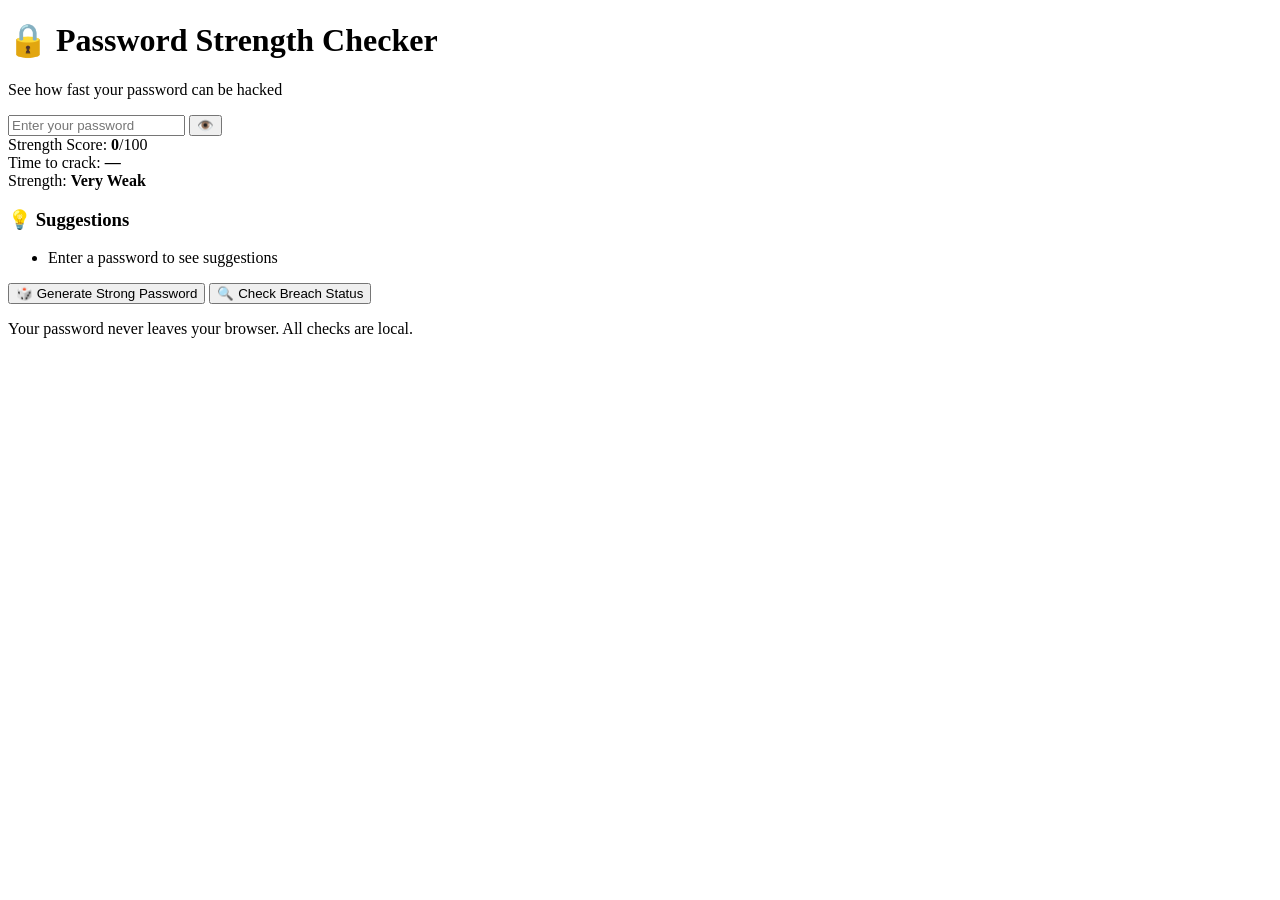
==== index.html @ 1ed823b9 "Create index.html" ====
<!DOCTYPE html>
<html lang="en">
<head>
    <meta charset="UTF-8">
    <meta name="viewport" content="width=device-width, initial-scale=1.0">
    <title>Password Strength Checker | Secure Your Accounts</title>
    <meta name="description" content="Check your password strength in real-time. See how fast it can be hacked, get breach alerts, and generate secure passwords.">
    <link rel="stylesheet" href="style.css">
</head>
<body>
    <div class="container">
        <h1>🔒 Password Strength Checker</h1>
        <p class="subtitle">See how fast your password can be hacked</p>

        <div class="input-group">
            <input type="password" id="password" placeholder="Enter your password" autocomplete="off">
            <button id="togglePassword" class="toggle-btn">👁️</button>
        </div>

        <div class="strength-meter">
            <div class="strength-bar" id="strengthBar"></div>
        </div>

        <div class="results">
            <div class="score">
                <span>Strength Score:</span>
                <strong id="scoreValue">0</strong><span>/100</span>
            </div>
            <div class="crack-time">
                <span>Time to crack:</span>
                <strong id="crackTime">—</strong>
            </div>
            <div class="strength-label">
                <span>Strength:</span>
                <strong id="strengthLabel">Very Weak</strong>
            </div>
        </div>

        <div class="suggestions" id="suggestions">
            <h3>💡 Suggestions</h3>
            <ul id="suggestionsList">
                <li>Enter a password to see suggestions</li>
            </ul>
        </div>

        <div class="actions">
            <button id="generateBtn" class="btn">🎲 Generate Strong Password</button>
            <button id="breachCheckBtn" class="btn secondary">🔍 Check Breach Status</button>
        </div>

        <div id="breachResult" class="breach-result"></div>

        <footer>
            <p>Your password never leaves your browser. All checks are local.</p>
        </footer>
    </div>

    <script src="script.js"></script>
</body>
</html>
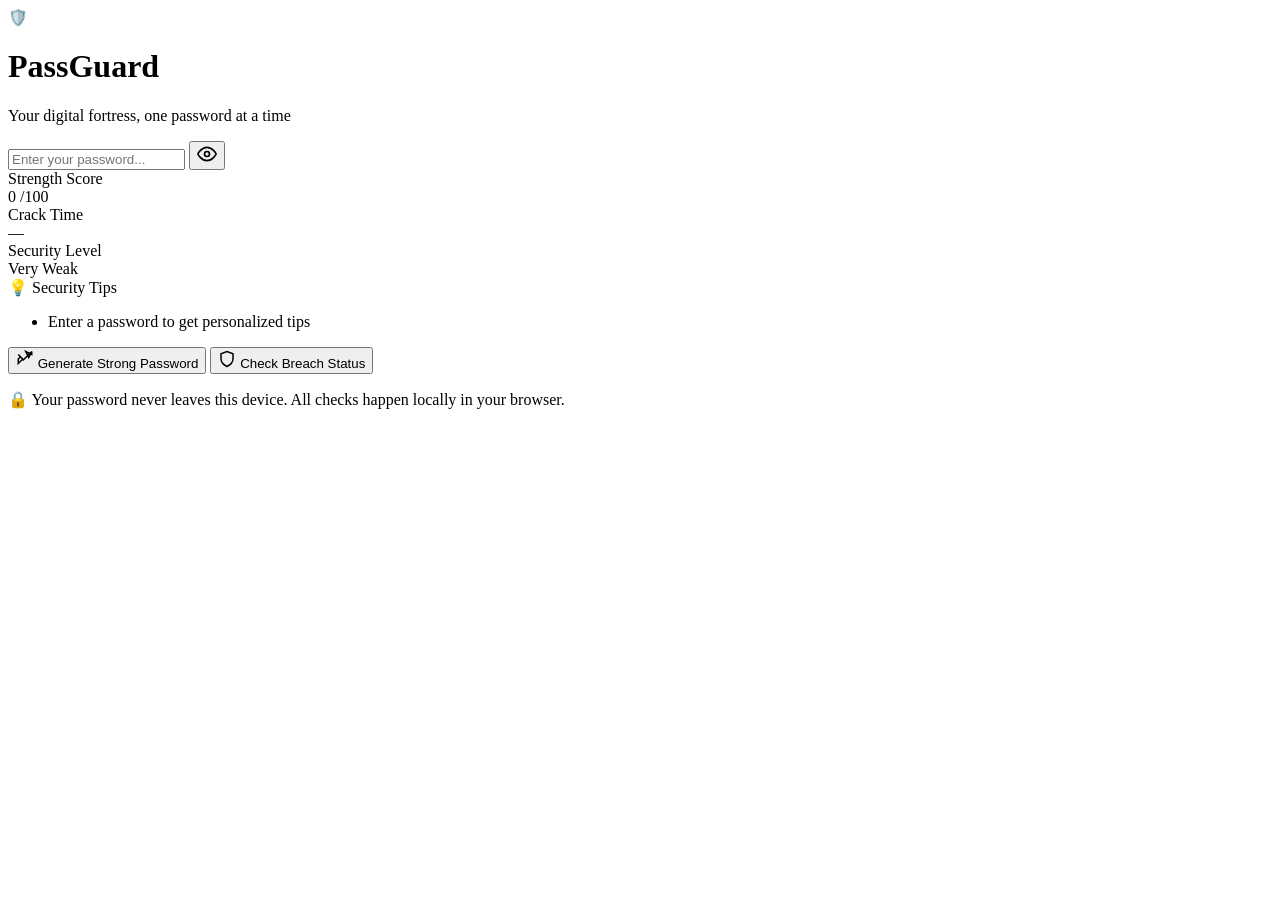
==== commit b24e1abe: "Update index.html" ====
--- a/index.html
+++ b/index.html
@@ -3,55 +3,87 @@
 <head>
     <meta charset="UTF-8">
     <meta name="viewport" content="width=device-width, initial-scale=1.0">
-    <title>Password Strength Checker | Secure Your Accounts</title>
+    <title>PassGuard | Password Strength Checker</title>
     <meta name="description" content="Check your password strength in real-time. See how fast it can be hacked, get breach alerts, and generate secure passwords.">
+    <link rel="preconnect" href="https://fonts.googleapis.com">
+    <link rel="preconnect" href="https://fonts.gstatic.com" crossorigin>
+    <link href="https://fonts.googleapis.com/css2?family=Inter:opsz,wght@14..32,300;14..32,400;14..32,500;14..32,600;14..32,700&display=swap" rel="stylesheet">
     <link rel="stylesheet" href="style.css">
 </head>
 <body>
     <div class="container">
-        <h1>🔒 Password Strength Checker</h1>
-        <p class="subtitle">See how fast your password can be hacked</p>
-
-        <div class="input-group">
-            <input type="password" id="password" placeholder="Enter your password" autocomplete="off">
-            <button id="togglePassword" class="toggle-btn">👁️</button>
+        <div class="glow"></div>
+        
+        <div class="header">
+            <div class="shield-icon">🛡️</div>
+            <h1>PassGuard</h1>
+            <p class="tagline">Your digital fortress, one password at a time</p>
         </div>
 
-        <div class="strength-meter">
-            <div class="strength-bar" id="strengthBar"></div>
+        <div class="input-wrapper">
+            <div class="input-group">
+                <input type="password" id="password" placeholder="Enter your password..." autocomplete="off">
+                <button id="togglePassword" class="toggle-btn">
+                    <svg width="20" height="20" viewBox="0 0 24 24" fill="none" stroke="currentColor" stroke-width="2">
+                        <path d="M1 12s4-8 11-8 11 8 11 8-4 8-11 8-11-8-11-8z"></path>
+                        <circle cx="12" cy="12" r="3"></circle>
+                    </svg>
+                </button>
+            </div>
         </div>
 
-        <div class="results">
-            <div class="score">
-                <span>Strength Score:</span>
-                <strong id="scoreValue">0</strong><span>/100</span>
+        <div class="strength-section">
+            <div class="strength-meter">
+                <div class="strength-bar" id="strengthBar"></div>
             </div>
-            <div class="crack-time">
-                <span>Time to crack:</span>
-                <strong id="crackTime">—</strong>
-            </div>
-            <div class="strength-label">
-                <span>Strength:</span>
-                <strong id="strengthLabel">Very Weak</strong>
+            
+            <div class="stats-grid">
+                <div class="stat-card">
+                    <span class="stat-label">Strength Score</span>
+                    <div class="stat-value">
+                        <span id="scoreValue">0</span>
+                        <span class="stat-unit">/100</span>
+                    </div>
+                </div>
+                <div class="stat-card">
+                    <span class="stat-label">Crack Time</span>
+                    <div class="stat-value" id="crackTime">—</div>
+                </div>
+                <div class="stat-card">
+                    <span class="stat-label">Security Level</span>
+                    <div class="stat-value" id="strengthLabel">Very Weak</div>
+                </div>
             </div>
         </div>
 
         <div class="suggestions" id="suggestions">
-            <h3>💡 Suggestions</h3>
+            <div class="suggestions-header">
+                <span>💡 Security Tips</span>
+            </div>
             <ul id="suggestionsList">
-                <li>Enter a password to see suggestions</li>
+                <li>Enter a password to get personalized tips</li>
             </ul>
         </div>
 
-        <div class="actions">
-            <button id="generateBtn" class="btn">🎲 Generate Strong Password</button>
-            <button id="breachCheckBtn" class="btn secondary">🔍 Check Breach Status</button>
+        <div class="action-buttons">
+            <button id="generateBtn" class="btn btn-primary">
+                <svg width="18" height="18" viewBox="0 0 24 24" fill="none" stroke="currentColor" stroke-width="2">
+                    <path d="M21 2L9 14M21 2l-4 8-4-8 8 4zM3 12l3-3-3-3 6 6-6 6z"/>
+                </svg>
+                Generate Strong Password
+            </button>
+            <button id="breachCheckBtn" class="btn btn-secondary">
+                <svg width="18" height="18" viewBox="0 0 24 24" fill="none" stroke="currentColor" stroke-width="2">
+                    <path d="M12 22s8-4 8-10V5l-8-3-8 3v7c0 6 8 10 8 10z"/>
+                </svg>
+                Check Breach Status
+            </button>
         </div>
 
         <div id="breachResult" class="breach-result"></div>
 
         <footer>
-            <p>Your password never leaves your browser. All checks are local.</p>
+            <p>🔒 Your password never leaves this device. All checks happen locally in your browser.</p>
         </footer>
     </div>
 
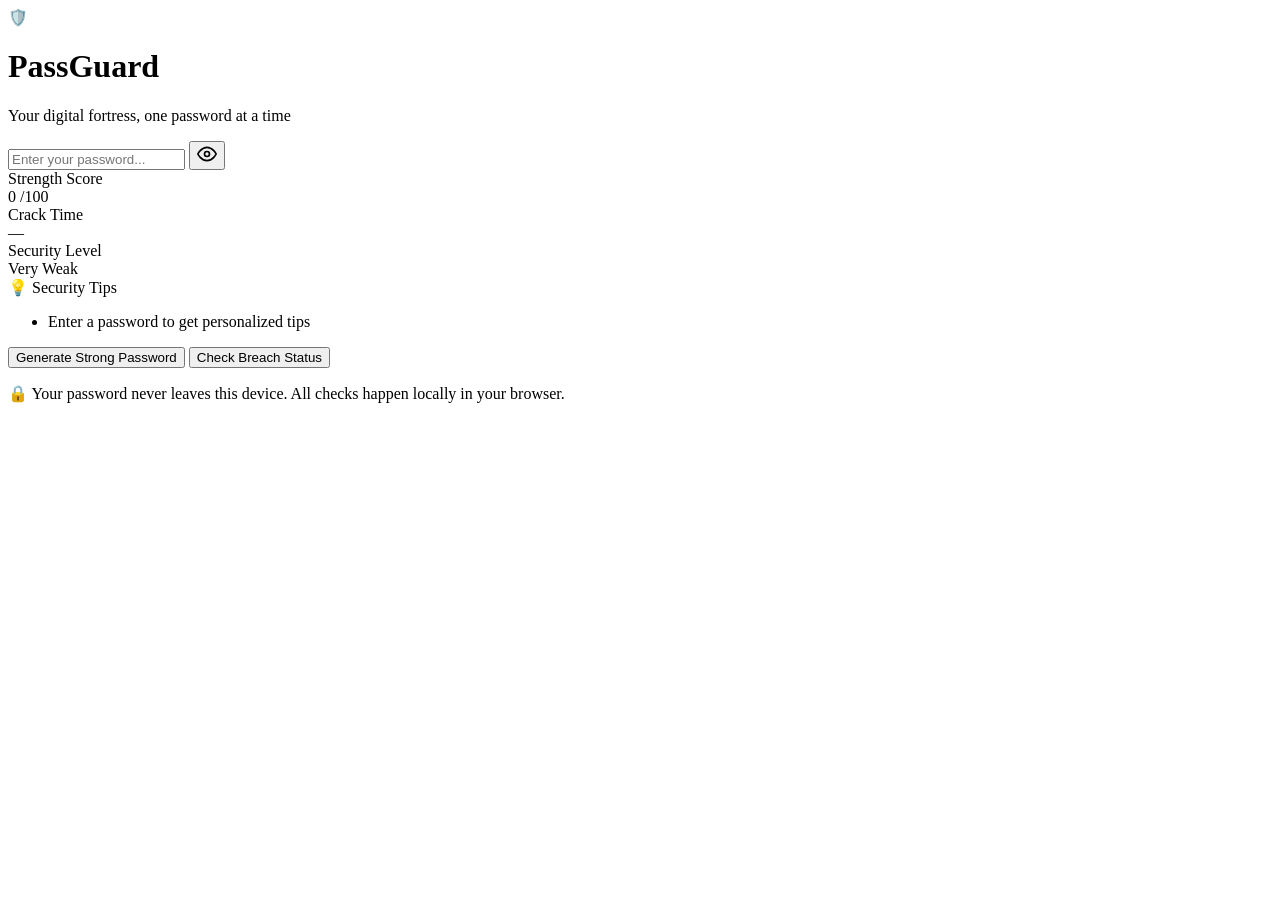
==== commit 3a2b015f: "index.html Removed unused preconnect links and SVG icons from buttons." ====
--- a/index.html
+++ b/index.html
@@ -5,8 +5,6 @@
     <meta name="viewport" content="width=device-width, initial-scale=1.0">
     <title>PassGuard | Password Strength Checker</title>
     <meta name="description" content="Check your password strength in real-time. See how fast it can be hacked, get breach alerts, and generate secure passwords.">
-    <link rel="preconnect" href="https://fonts.googleapis.com">
-    <link rel="preconnect" href="https://fonts.gstatic.com" crossorigin>
     <link href="https://fonts.googleapis.com/css2?family=Inter:opsz,wght@14..32,300;14..32,400;14..32,500;14..32,600;14..32,700&display=swap" rel="stylesheet">
     <link rel="stylesheet" href="style.css">
 </head>
@@ -67,15 +65,9 @@
 
         <div class="action-buttons">
             <button id="generateBtn" class="btn btn-primary">
-                <svg width="18" height="18" viewBox="0 0 24 24" fill="none" stroke="currentColor" stroke-width="2">
-                    <path d="M21 2L9 14M21 2l-4 8-4-8 8 4zM3 12l3-3-3-3 6 6-6 6z"/>
-                </svg>
                 Generate Strong Password
             </button>
             <button id="breachCheckBtn" class="btn btn-secondary">
-                <svg width="18" height="18" viewBox="0 0 24 24" fill="none" stroke="currentColor" stroke-width="2">
-                    <path d="M12 22s8-4 8-10V5l-8-3-8 3v7c0 6 8 10 8 10z"/>
-                </svg>
                 Check Breach Status
             </button>
         </div>
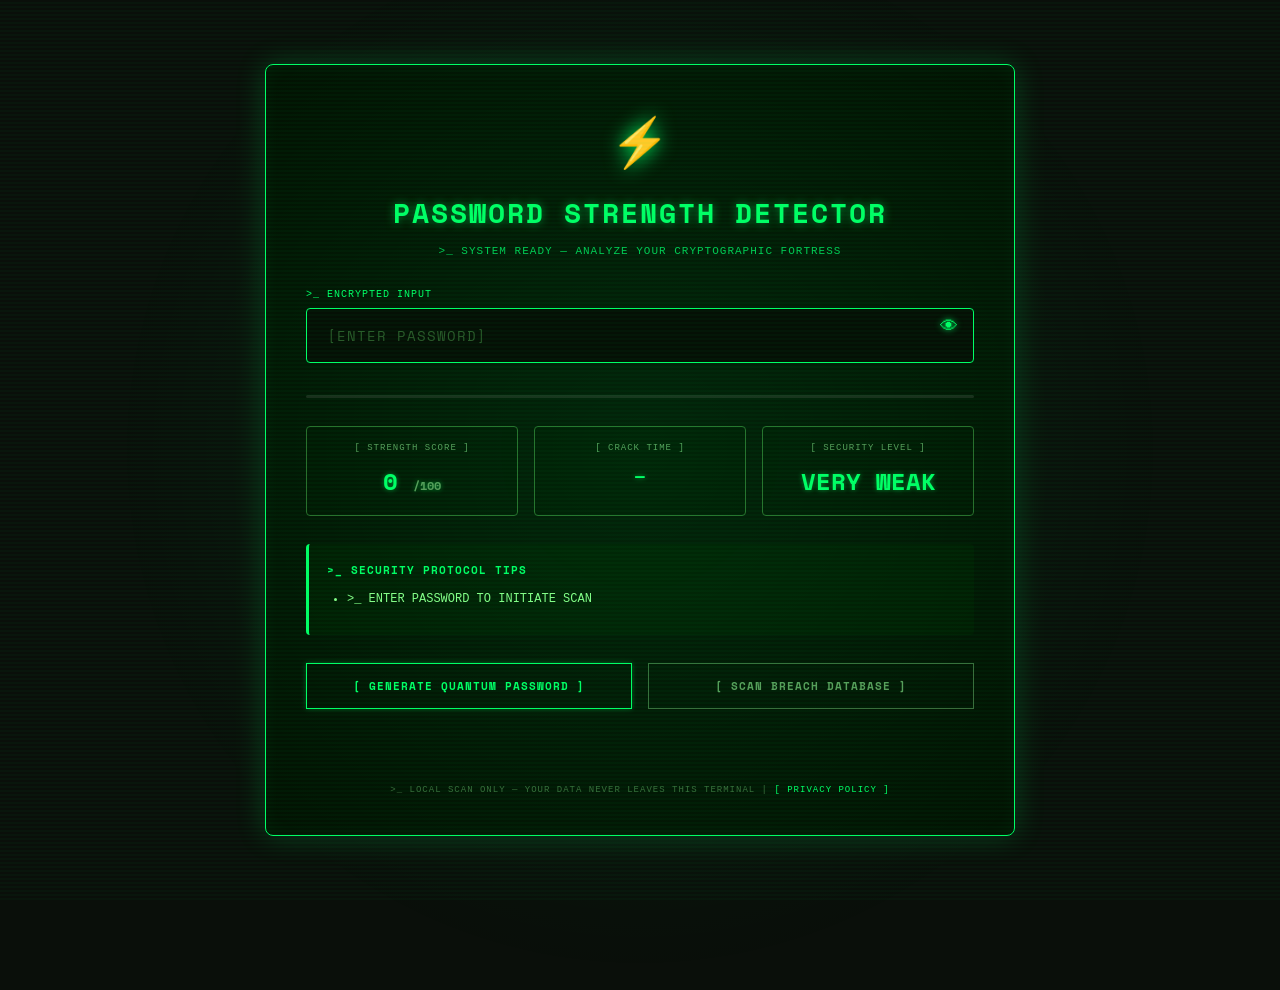
==== commit b2704a08: "Enhance SEO and social media meta tags in index.html Updated title and SEO meta tags for better visi" ====
--- a/index.html
+++ b/index.html
@@ -3,29 +3,48 @@
 <head>
     <meta charset="UTF-8">
     <meta name="viewport" content="width=device-width, initial-scale=1.0">
-    <title>PassGuard | Password Strength Checker</title>
-    <meta name="description" content="Check your password strength in real-time. See how fast it can be hacked, get breach alerts, and generate secure passwords.">
-    <link href="https://fonts.googleapis.com/css2?family=Inter:opsz,wght@14..32,300;14..32,400;14..32,500;14..32,600;14..32,700&display=swap" rel="stylesheet">
+    <title>Password Strength Detector | Free Security Tool | Check If Your Password Can Be Hacked</title>
+    
+    <!-- SEO Meta Tags -->
+    <meta name="description" content="Check your password strength instantly. See how fast your password can be hacked — from seconds to centuries. Free, private, and secure. No data ever leaves your browser.">
+    <meta name="keywords" content="password strength checker, password tester, security tool, password generator, check password strength, how secure is my password, cyber security tool, password analyzer, breach checker">
+    <meta name="author" content="PassGuard">
+    <meta name="robots" content="index, follow">
+    <link rel="canonical" href="https://j71-procoder.github.io/Password-Strength-Detector/">
+    
+    <!-- Open Graph (for Facebook, LinkedIn, etc.) -->
+    <meta property="og:title" content="Password Strength Detector | Free Security Tool">
+    <meta property="og:description" content="Check if your password can be hacked in seconds. Free, private, and secure. Get your password strength score and crack time instantly.">
+    <meta property="og:url" content="https://j71-procoder.github.io/Password-Strength-Detector/">
+    <meta property="og:type" content="website">
+    <meta property="og:site_name" content="PassGuard">
+    
+    <!-- Twitter Card -->
+    <meta name="twitter:card" content="summary_large_image">
+    <meta name="twitter:title" content="Password Strength Detector | Free Security Tool">
+    <meta name="twitter:description" content="Check if your password can be hacked. Free password security tool. Get instant strength score and crack time.">
+    
+    <!-- Fonts & Styles -->
+    <link href="https://fonts.googleapis.com/css2?family=Space+Mono:wght@400;700&display=swap" rel="stylesheet">
     <link rel="stylesheet" href="style.css">
 </head>
 <body>
+    <div class="scan-line"></div>
     <div class="container">
-        <div class="glow"></div>
+        <div class="glow-effect"></div>
         
         <div class="header">
-            <div class="shield-icon">🛡️</div>
-            <h1>PassGuard</h1>
-            <p class="tagline">Your digital fortress, one password at a time</p>
+            <div class="shield-icon">⚡</div>
+            <h1>PASSWORD STRENGTH <span class="glitch">DETECTOR</span></h1>
+            <p class="tagline">>_ SYSTEM READY — ANALYZE YOUR CRYPTOGRAPHIC FORTRESS</p>
         </div>
 
         <div class="input-wrapper">
             <div class="input-group">
-                <input type="password" id="password" placeholder="Enter your password..." autocomplete="off">
+                <label class="input-label">>_ ENCRYPTED INPUT</label>
+                <input type="password" id="password" placeholder="[ENTER PASSWORD]" autocomplete="off">
                 <button id="togglePassword" class="toggle-btn">
-                    <svg width="20" height="20" viewBox="0 0 24 24" fill="none" stroke="currentColor" stroke-width="2">
-                        <path d="M1 12s4-8 11-8 11 8 11 8-4 8-11 8-11-8-11-8z"></path>
-                        <circle cx="12" cy="12" r="3"></circle>
-                    </svg>
+                    <span>👁</span>
                 </button>
             </div>
         </div>
@@ -37,45 +56,45 @@
             
             <div class="stats-grid">
                 <div class="stat-card">
-                    <span class="stat-label">Strength Score</span>
+                    <span class="stat-label">[ STRENGTH SCORE ]</span>
                     <div class="stat-value">
                         <span id="scoreValue">0</span>
                         <span class="stat-unit">/100</span>
                     </div>
                 </div>
                 <div class="stat-card">
-                    <span class="stat-label">Crack Time</span>
+                    <span class="stat-label">[ CRACK TIME ]</span>
                     <div class="stat-value" id="crackTime">—</div>
                 </div>
                 <div class="stat-card">
-                    <span class="stat-label">Security Level</span>
-                    <div class="stat-value" id="strengthLabel">Very Weak</div>
+                    <span class="stat-label">[ SECURITY LEVEL ]</span>
+                    <div class="stat-value" id="strengthLabel">VERY WEAK</div>
                 </div>
             </div>
         </div>
 
         <div class="suggestions" id="suggestions">
             <div class="suggestions-header">
-                <span>💡 Security Tips</span>
+                <span>>_ SECURITY PROTOCOL TIPS</span>
             </div>
             <ul id="suggestionsList">
-                <li>Enter a password to get personalized tips</li>
+                <li>>_ ENTER PASSWORD TO INITIATE SCAN</li>
             </ul>
         </div>
 
         <div class="action-buttons">
             <button id="generateBtn" class="btn btn-primary">
-                Generate Strong Password
+                [ GENERATE QUANTUM PASSWORD ]
             </button>
             <button id="breachCheckBtn" class="btn btn-secondary">
-                Check Breach Status
+                [ SCAN BREACH DATABASE ]
             </button>
         </div>
 
         <div id="breachResult" class="breach-result"></div>
 
         <footer>
-            <p>🔒 Your password never leaves this device. All checks happen locally in your browser.</p>
+            <p>>_ LOCAL SCAN ONLY — YOUR DATA NEVER LEAVES THIS TERMINAL | <a href="privacy.html" style="color: #00ff66; text-decoration: none;">[ PRIVACY POLICY ]</a></p>
         </footer>
     </div>
 
--- a/style.css
+++ b/style.css
@@ -0,0 +1,357 @@
+* {
+    margin: 0;
+    padding: 0;
+    box-sizing: border-box;
+}
+
+body {
+    font-family: 'Space Mono', monospace;
+    background: #0a0f0a;
+    min-height: 100vh;
+    display: flex;
+    justify-content: center;
+    align-items: center;
+    padding: 20px;
+    position: relative;
+    overflow-x: hidden;
+}
+
+/* Futuristic scan line animation */
+.scan-line {
+    position: fixed;
+    top: 0;
+    left: 0;
+    width: 100%;
+    height: 100%;
+    background: linear-gradient(to bottom, transparent 50%, rgba(0, 255, 100, 0.03) 50%);
+    background-size: 100% 4px;
+    pointer-events: none;
+    z-index: 100;
+    animation: scan 8s linear infinite;
+}
+
+@keyframes scan {
+    0% { transform: translateY(-100%); }
+    100% { transform: translateY(100%); }
+}
+
+.container {
+    position: relative;
+    max-width: 750px;
+    width: 100%;
+    background: rgba(0, 20, 0, 0.75);
+    backdrop-filter: blur(12px);
+    border-radius: 8px;
+    padding: 40px;
+    border: 1px solid #00ff66;
+    box-shadow: 0 0 30px rgba(0, 255, 100, 0.2), inset 0 0 20px rgba(0, 255, 100, 0.05);
+    z-index: 1;
+}
+
+.glow-effect {
+    position: absolute;
+    top: -20%;
+    left: -20%;
+    width: 140%;
+    height: 140%;
+    background: radial-gradient(circle, rgba(0, 255, 100, 0.08) 0%, transparent 70%);
+    pointer-events: none;
+    z-index: 0;
+}
+
+.header {
+    text-align: center;
+    margin-bottom: 32px;
+    position: relative;
+    z-index: 1;
+}
+
+.shield-icon {
+    font-size: 48px;
+    margin-bottom: 16px;
+    display: inline-block;
+    filter: drop-shadow(0 0 10px #00ff66);
+    animation: pulse 2s ease-in-out infinite;
+}
+
+@keyframes pulse {
+    0%, 100% { opacity: 0.7; text-shadow: 0 0 5px #00ff66; }
+    50% { opacity: 1; text-shadow: 0 0 20px #00ff66; }
+}
+
+h1 {
+    font-size: 28px;
+    font-weight: 700;
+    letter-spacing: 2px;
+    color: #00ff66;
+    text-shadow: 0 0 10px rgba(0, 255, 100, 0.5);
+    margin-bottom: 12px;
+}
+
+.glitch {
+    animation: glitch 1s infinite;
+}
+
+@keyframes glitch {
+    0%, 100% { text-shadow: 2px 0 0 #00ff66, -2px 0 0 #00aa44; }
+    50% { text-shadow: -2px 0 0 #00ff66, 2px 0 0 #00aa44; }
+}
+
+.tagline {
+    color: #00cc55;
+    font-size: 11px;
+    letter-spacing: 1px;
+    font-family: monospace;
+}
+
+.input-wrapper {
+    margin-bottom: 32px;
+    position: relative;
+    z-index: 1;
+}
+
+.input-label {
+    display: block;
+    font-size: 10px;
+    color: #00ff66;
+    letter-spacing: 1px;
+    margin-bottom: 8px;
+    font-family: monospace;
+}
+
+.input-group {
+    position: relative;
+}
+
+#password {
+    width: 100%;
+    padding: 16px 52px 16px 20px;
+    font-size: 14px;
+    font-family: 'Space Mono', monospace;
+    background: #051005;
+    border: 1px solid #00ff66;
+    border-radius: 4px;
+    outline: none;
+    color: #00ff66;
+    transition: all 0.2s ease;
+    letter-spacing: 1px;
+}
+
+#password:focus {
+    border-color: #00ff66;
+    box-shadow: 0 0 15px rgba(0, 255, 100, 0.3);
+    background: #0a150a;
+}
+
+#password::placeholder {
+    color: #2a5a2a;
+}
+
+.toggle-btn {
+    position: absolute;
+    right: 16px;
+    top: 50%;
+    transform: translateY(-50%);
+    background: none;
+    border: none;
+    cursor: pointer;
+    color: #00ff66;
+    font-size: 18px;
+    filter: drop-shadow(0 0 3px #00ff66);
+}
+
+.strength-meter {
+    height: 3px;
+    background: #1a2a1a;
+    border-radius: 2px;
+    overflow: hidden;
+    margin-bottom: 28px;
+}
+
+.strength-bar {
+    height: 100%;
+    width: 0%;
+    transition: width 0.3s ease, background 0.2s;
+    box-shadow: 0 0 5px currentColor;
+}
+
+.stats-grid {
+    display: grid;
+    grid-template-columns: repeat(3, 1fr);
+    gap: 16px;
+    margin-bottom: 28px;
+}
+
+.stat-card {
+    background: rgba(0, 20, 0, 0.6);
+    border-radius: 4px;
+    padding: 16px 12px;
+    text-align: center;
+    border: 1px solid #2a6a2a;
+    transition: all 0.2s;
+}
+
+.stat-card:hover {
+    border-color: #00ff66;
+    box-shadow: 0 0 10px rgba(0, 255, 100, 0.2);
+}
+
+.stat-label {
+    font-size: 9px;
+    font-weight: 400;
+    letter-spacing: 1px;
+    color: #5a9a5a;
+    display: block;
+    margin-bottom: 10px;
+    font-family: monospace;
+}
+
+.stat-value {
+    font-size: 24px;
+    font-weight: 700;
+    color: #00ff66;
+    text-shadow: 0 0 5px rgba(0, 255, 100, 0.5);
+}
+
+.stat-unit {
+    font-size: 12px;
+    color: #5a9a5a;
+}
+
+#crackTime {
+    font-size: 16px;
+}
+
+.suggestions {
+    background: rgba(0, 30, 0, 0.6);
+    border-left: 3px solid #00ff66;
+    border-radius: 4px;
+    padding: 18px;
+    margin-bottom: 28px;
+}
+
+.suggestions-header {
+    font-size: 11px;
+    font-weight: 600;
+    color: #00ff66;
+    margin-bottom: 12px;
+    letter-spacing: 1px;
+}
+
+.suggestions ul {
+    margin-left: 20px;
+    color: #8aff8a;
+    font-size: 12px;
+    line-height: 1.6;
+}
+
+.suggestions li {
+    margin-bottom: 8px;
+    font-family: monospace;
+}
+
+.action-buttons {
+    display: flex;
+    gap: 16px;
+    margin-bottom: 20px;
+    flex-wrap: wrap;
+}
+
+.btn {
+    flex: 1;
+    padding: 14px 20px;
+    font-family: 'Space Mono', monospace;
+    font-weight: 600;
+    font-size: 11px;
+    letter-spacing: 1px;
+    border: none;
+    cursor: pointer;
+    transition: all 0.2s ease;
+    text-transform: uppercase;
+}
+
+.btn-primary {
+    background: transparent;
+    color: #00ff66;
+    border: 1px solid #00ff66;
+    box-shadow: 0 0 5px rgba(0, 255, 100, 0.3);
+}
+
+.btn-primary:hover {
+    background: rgba(0, 255, 100, 0.1);
+    box-shadow: 0 0 15px rgba(0, 255, 100, 0.5);
+    transform: translateY(-2px);
+}
+
+.btn-secondary {
+    background: transparent;
+    color: #5a9a5a;
+    border: 1px solid #3a6a3a;
+}
+
+.btn-secondary:hover {
+    border-color: #00ff66;
+    color: #00ff66;
+    background: rgba(0, 255, 100, 0.05);
+    transform: translateY(-2px);
+}
+
+.breach-result {
+    padding: 14px;
+    border-radius: 4px;
+    font-size: 12px;
+    margin-top: 8px;
+    font-family: monospace;
+    text-align: center;
+}
+
+.breach-result.breached {
+    background: rgba(255, 50, 50, 0.15);
+    border-left: 3px solid #ff3333;
+    color: #ff8888;
+}
+
+.breach-result.safe {
+    background: rgba(0, 255, 100, 0.1);
+    border-left: 3px solid #00ff66;
+    color: #88ff88;
+}
+
+footer {
+    margin-top: 28px;
+    text-align: center;
+    font-size: 9px;
+    color: #3a6a3a;
+    letter-spacing: 1px;
+    font-family: monospace;
+}
+
+@media (max-width: 550px) {
+    .container {
+        padding: 24px;
+    }
+    
+    h1 {
+        font-size: 18px;
+    }
+    
+    .stats-grid {
+        gap: 8px;
+    }
+    
+    .stat-value {
+        font-size: 18px;
+    }
+    
+    #crackTime {
+        font-size: 12px;
+    }
+    
+    .action-buttons {
+        flex-direction: column;
+    }
+    
+    .btn {
+        padding: 12px;
+    }
+}
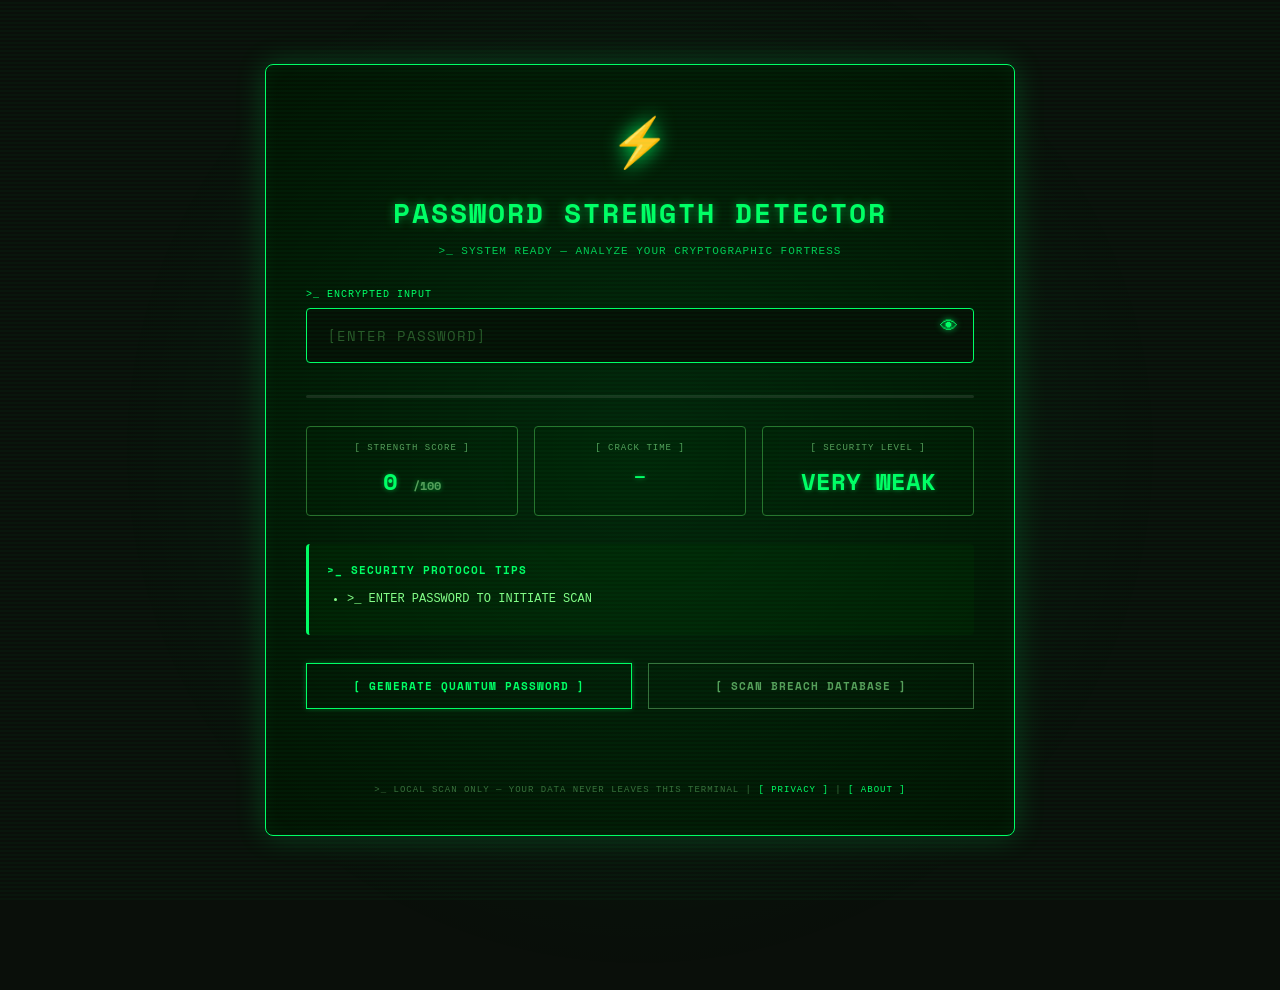
==== commit 3b1639cf: "Update author and site name in meta tags" ====
--- a/index.html
+++ b/index.html
@@ -8,7 +8,7 @@
     <!-- SEO Meta Tags -->
     <meta name="description" content="Check your password strength instantly. See how fast your password can be hacked — from seconds to centuries. Free, private, and secure. No data ever leaves your browser.">
     <meta name="keywords" content="password strength checker, password tester, security tool, password generator, check password strength, how secure is my password, cyber security tool, password analyzer, breach checker">
-    <meta name="author" content="PassGuard">
+    <meta name="author" content="Password Strength Detector">
     <meta name="robots" content="index, follow">
     <link rel="canonical" href="https://j71-procoder.github.io/Password-Strength-Detector/">
     
@@ -17,7 +17,7 @@
     <meta property="og:description" content="Check if your password can be hacked in seconds. Free, private, and secure. Get your password strength score and crack time instantly.">
     <meta property="og:url" content="https://j71-procoder.github.io/Password-Strength-Detector/">
     <meta property="og:type" content="website">
-    <meta property="og:site_name" content="PassGuard">
+    <meta property="og:site_name" content="Password Strength Detector">
     
     <!-- Twitter Card -->
     <meta name="twitter:card" content="summary_large_image">
@@ -94,7 +94,7 @@
         <div id="breachResult" class="breach-result"></div>
 
         <footer>
-            <p>>_ LOCAL SCAN ONLY — YOUR DATA NEVER LEAVES THIS TERMINAL | <a href="privacy.html" style="color: #00ff66; text-decoration: none;">[ PRIVACY POLICY ]</a></p>
+            <p>>_ LOCAL SCAN ONLY — YOUR DATA NEVER LEAVES THIS TERMINAL | <a href="privacy.html" style="color: #00ff66; text-decoration: none;">[ PRIVACY ]</a> | <a href="about.html" style="color: #00ff66; text-decoration: none;">[ ABOUT ]</a></p>
         </footer>
     </div>
 
